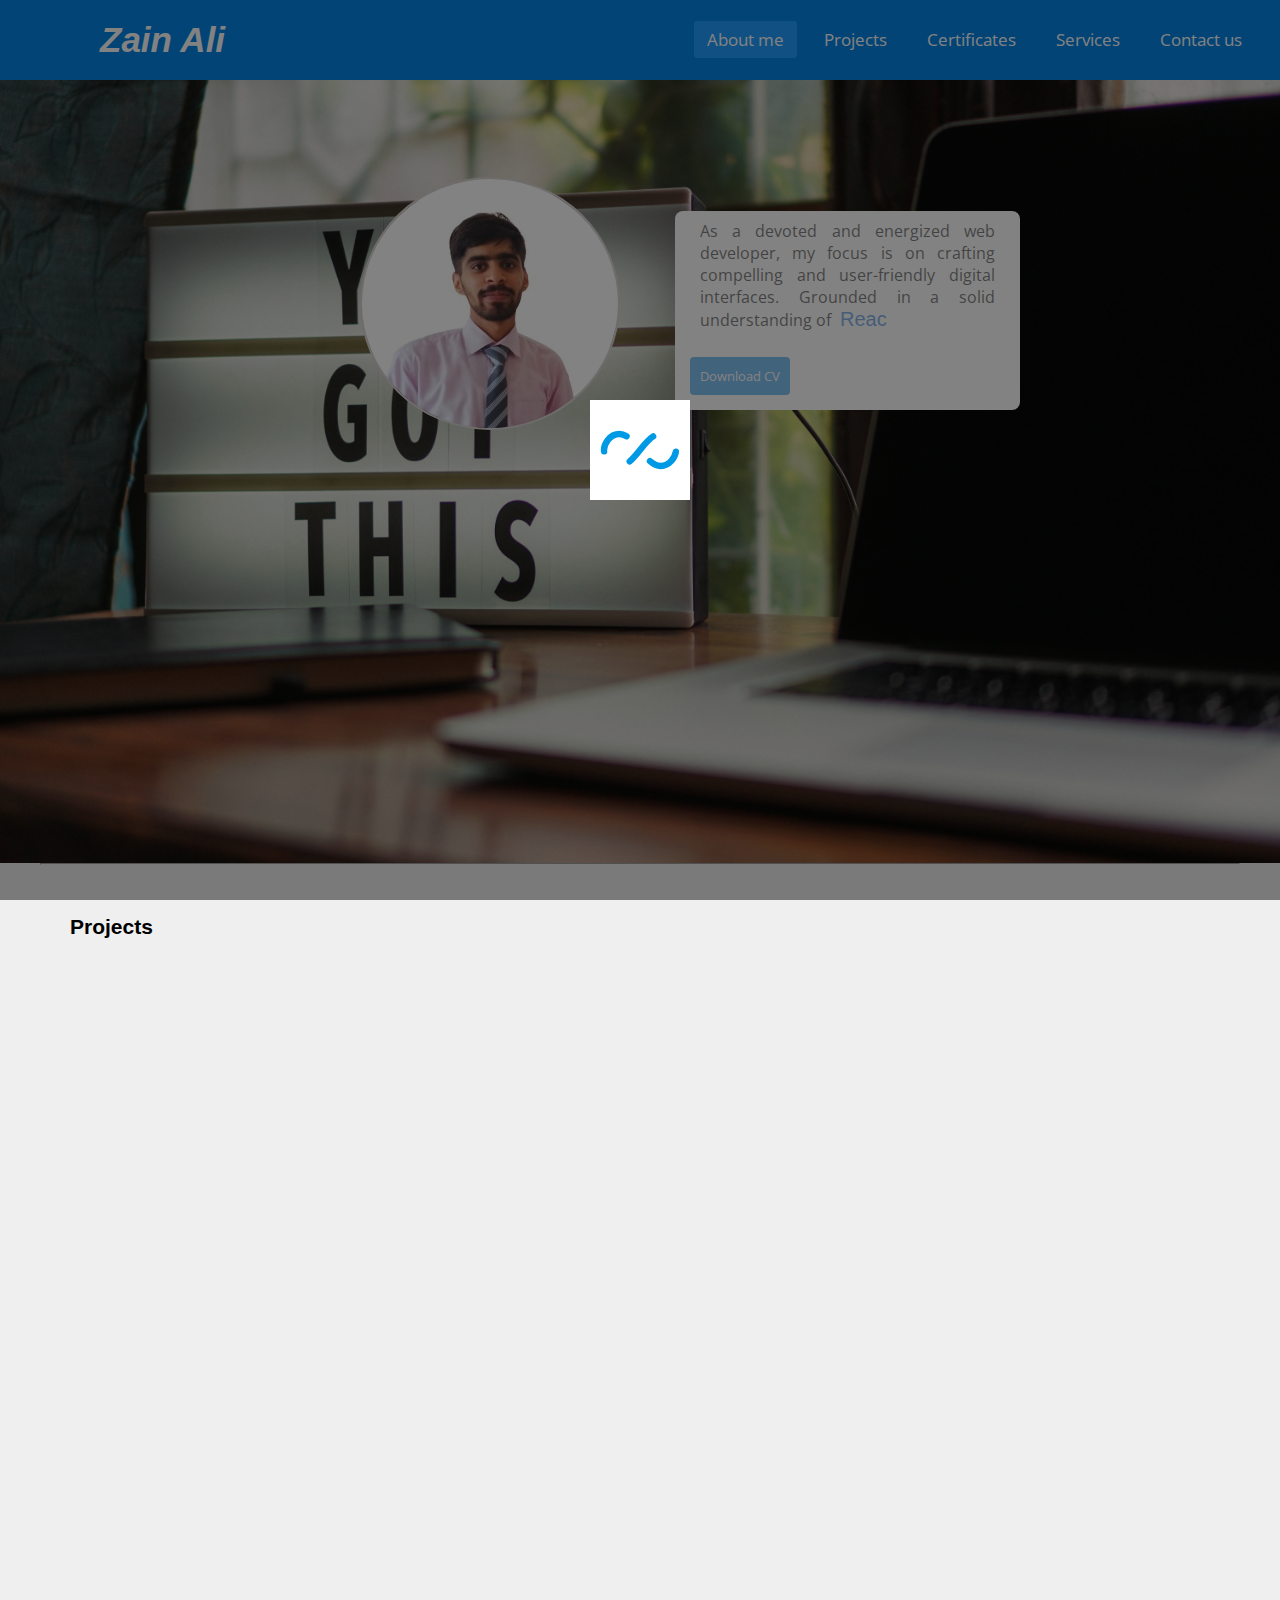
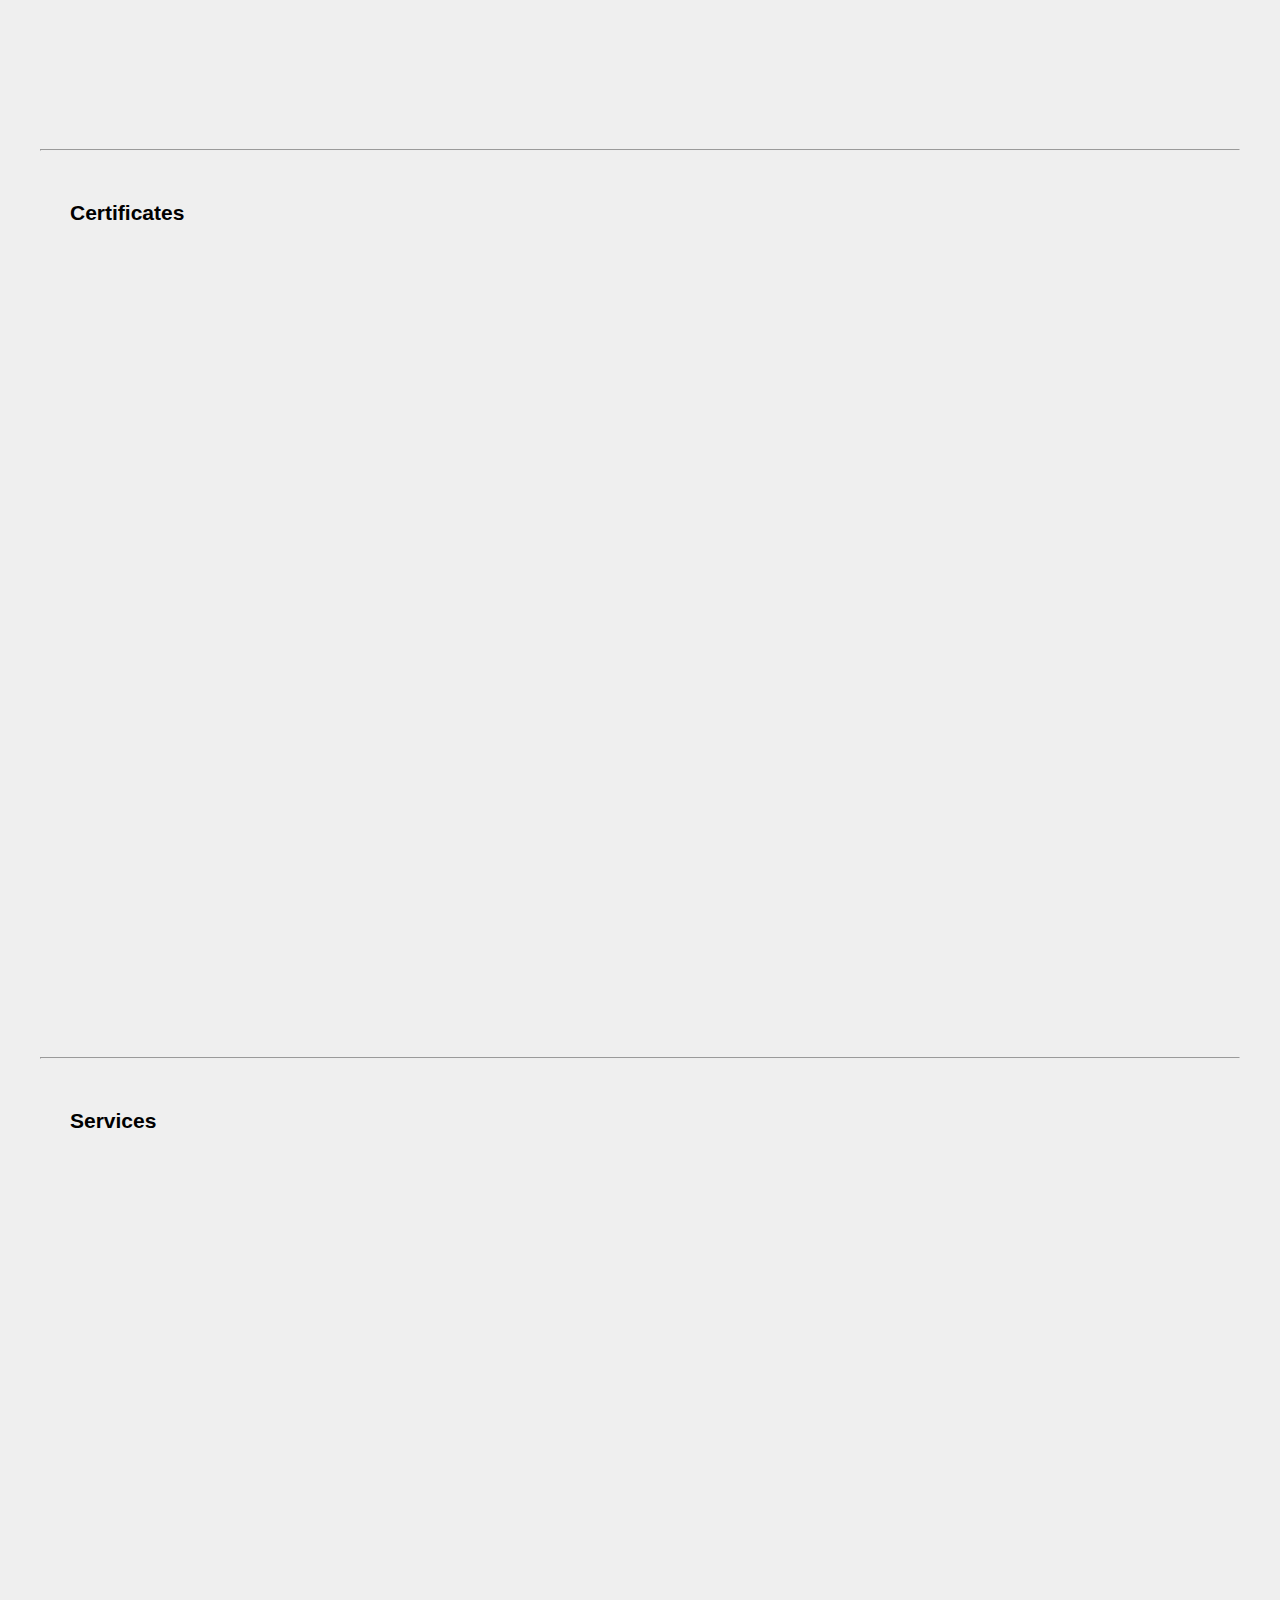
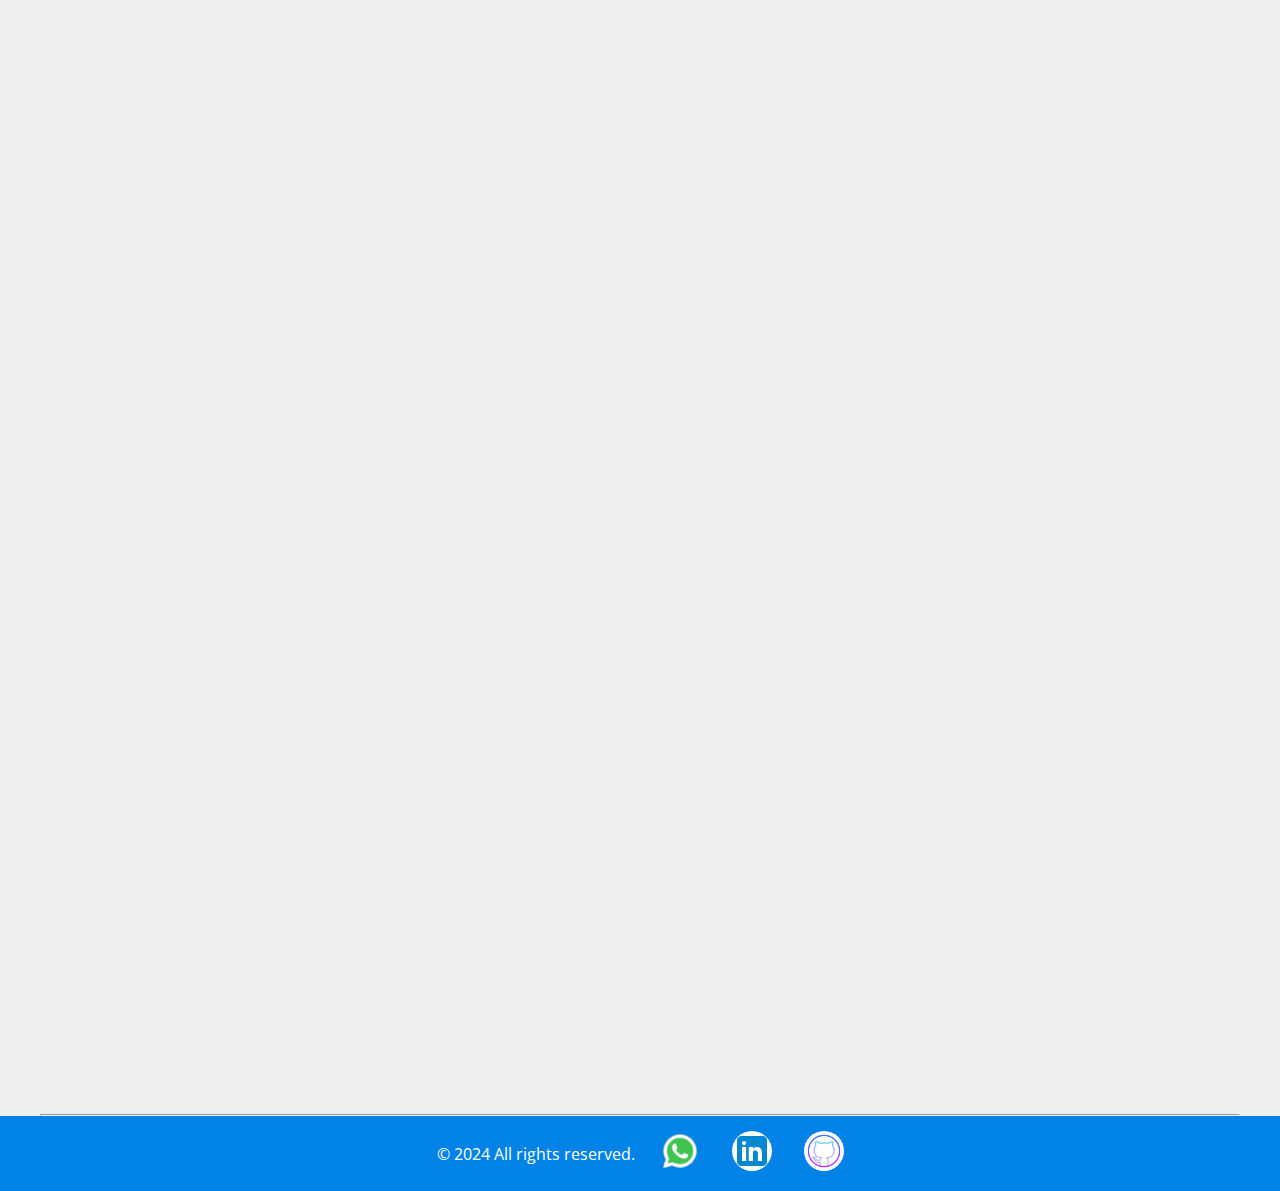
==== index.html @ 3849f414 "Add files via upload" ====
<!DOCTYPE html>
<!-- Created By CodingNepal - www.codingnepalweb.com -->
<html lang="en" dir="ltr">

<head>
    <meta charset="utf-8">
    <title>Zain Ali</title>
    <meta name="viewport" content="width=device-width, initial-scale=1.0">
    <link rel="stylesheet" href="../css/index.css">
    <link rel="stylesheet" href="../css/form.css">
    <!-- <link rel="stylesheet" href="../Zain AliCv .pdf"> -->
    <link rel="stylesheet" href="https://cdnjs.cloudflare.com/ajax/libs/font-awesome/5.15.3/css/all.min.css"/>
  
    <!-- cards css  -->
    <link rel="stylesheet" href="../css/popup.css">
    <link rel="stylesheet" href="../css/cards.css">
    <link rel="stylesheet" href="../css/loader.css">
    <link rel="icon" href="../img/favicon.ico" type="image/x-icon">

  </head>
  <body> 



<div class="popup-screen">
        <div class="popup-box">
            <!-- <i class="fas fa-times close-btn"></i> -->
            <img src="../img/tick.png" height="45px" alt="">
         
            <p class="mesg">
                
            </p>
            <button class=" butt close-btn">Ok</button>
            <!-- <a href="#" class="btn close-btn">Ok</a> -->
        </div>
  </div>
  <nav id="nav">
      <input type="checkbox" id="check">
      <label for="check" class="checkbtn">
        <i class="fas fa-bars"></i>
      </label>
      <label class="logo">Zain  Ali</label>
      <ul>  
        <li ><a class="active" onclick="closeNavbar()" href="#">About me</a></li>
        <li ><a  onclick="closeNavbar()" href="#Projects">Projects</a></li>
        <li ><a  onclick="closeNavbar()" href="#Certificates">Certificates</a></li>
        <li ><a  onclick="closeNavbar()" href="#Services">Services</a></li>
        <li><a href="#contact" onclick="closeNavbar()">Contact us</a></li>
      </ul>
    </nav>

    <!-- About section -->
    <section class="about-section">
        <div class="container">
          
          <div class="about-image"> 
            <img src="../img/profile.jpg" class="animate-left" alt="Profile Image">
          </div>
          <div class="about-content">
            <p class="animate-right">
             
As a devoted and energized web developer, my focus is on crafting compelling and user-friendly digital interfaces. 
Grounded in a solid understanding of
                   <!-- <br>  -->
                
                <span id="typing-text"></span>

              </p>

             
          <div>
            <button class=" animate-right button" id="downloadBtn" >Download CV</button>
          </div>
          </div>
        </div>
      </section>
      <!-- projects  -->
 
        <div class="projects" id="Projects">
            <hr>
            <p> Projects</p>
            <div class="card-list">
             <a href="./shopping-project.html" class="card-item animate-left">
               <img src="../img/projects/p1s4.png" alt="Card Image" >
               <h5> Shopping website </h5>
              <div class="arrow">Details</div>
                </a>
                <a href="limetray.html" class="card-item animate-left">
                  <img src="../img/projects/p4s1.jpg" alt="Card Image" >
                  <h5> Notes taking website </h5>
                 <div class="arrow">Details</div>
                </a>
                <a href="notes-taking.html" class="card-item animate-left">
                  <img src="../img/projects/p3s1.png" alt="Card Image" >
                  <h5> Notes taking website </h5>
                 <div class="arrow">Details</div>
                   </a>
                
             <a href="login-form.html" class="card-item animate-left">
               <img src="../img/projects/p2.png" alt="Card Image" >
               <h5> Login form </h5>
              <div class="arrow">Details</div>
                </a>
                
            </div>
        </div> 
        
<!-- Certificates Section -->
        <div class="projects" id="Certificates">
            <hr>
            <p>Certificates</p>
            <div class="card-list">
                <a href="./react-cert.html" class="card-item animate-right">
                <img src="../img/certificates/reactjs_page-0001.jpg" alt="Certificate Image">
                <h5>ReactJS</h5>
                <div class="arrow">View</div>
                </a>

                <a href="nodejs-cert.html" class="card-item animate-right">
                <img src="../img/certificates/nodejs_page-0001.jpg" alt="Certificate Image">
                <h5>Nodejs developer</h5>
                <div class="arrow">View</div>
                </a>
       
                <a href="mongodb-cert.html" class="card-item animate-right">
                <img src="../img/certificates/mongodb_page_0001.jpg" alt="Certificate Image">
                <h5>Mongodb administration</h5>
                <div class="arrow">View</div>
                </a>
       
                <a href="php-cert.html" class="card-item animate-right">'
                <img src="../img/certificates/php_page-0001.jpg" alt="Certificate Image">
                <h5>Php</h5>
                <div class="arrow">View</div>
                </a>
        </div>
    </div> 
    

        <!-- Services  -->
        <div class="projects" id="Services">
            <hr>
            <p>Services</p>
            <div class="card-list">
                <a href="#contact" class="card-item">
                <img src="../img/services/html.jpg" alt="Card Image">
                <h5>HTML5 CSS3 JS</h5>
                <div class="arrow">Get service</div>
                </a>
         
                <a href="#contact" class="card-item">
                <img src="../img/services/jquery.png" alt="Card Image">
                <h5>Jquery</h5>
                <div class="arrow">Get service</div>
                </a>

                <a href="#contact" class="card-item">
                <img src="../img/services/t.jpeg" alt="Card Image">
                <h5>TailwindCSS</h5>
                <div class="arrow">Get service</div>
                </a>

                <a href="#contact" class="card-item">
                <img src="../img/services/php.png" alt="Card Image">
                <h5>Php developer</h5>
                <div class="arrow">Get service</div>
                </a>

                <a href="#contact" class="card-item">
                <img src="../img/services/reactjs.jpeg" alt="Card Image">
                <h5>ReactJS development</h5>
                <div class="arrow">Get service</div>
                </a>

                <a href="#contact" class="card-item">
                <img src="../img/services/node.jpeg" alt="Card Image">
                <h5>Nodejs development</h5>
                <div class="arrow">Get service</div>
                </a>
                
                <a href="#contact" class="card-item">
                <img src="../img/services/ex.jpeg" alt="Card Image">
                <h5>Expressjs development</h5>
                <div class="arrow">Get service</div>
                </a>
                
                <a href="#contact" class="card-item">
                <img src="../img/services/mysql.png" alt="Card Image">
                <h5>Mysql</h5>
                <div class="arrow">Get service</div>
                </a>
                
                <a href="#contact" class="card-item">
                <img src="../img/services/mong.png" alt="Card Image">
                <h5>Mongodb</h5>
                <div class="arrow">Get service</div>
                </a>
                <a href="#contact" class="card-item">
                <img src="../img/services/um.jpeg" alt="Card Image">
                <h5>UML diagrams</h5>
                <div class="arrow">Get service</div>
                </a>
            </div>
        </div>
        
<hr>

<script>

const popupScreen = document.querySelector(".popup-screen");
        const popupBox = document.querySelector(".popup-box");
        const closeBtn = document.querySelector(".close-btn");
        const btn = document.querySelector(".butt");
        const mesg = document.querySelector(".mesg");

        function showpopup(message){
              
          setTimeout(() => {
            mesg.textContent=message;
                    popupScreen.classList.add("activate");
                }, 1000); //Popup the screen in 02 seconds after the page is loaded.       
              
                closeBtn.addEventListener("click", () => {
                    popupScreen.classList.remove("activate"); //Close the popup screen on click the close button.
                });
              
          setTimeout(() => {
                    popupScreen.classList.remove("activate"); //Close the popup screen on click the close button.
                }, 3000); //Popup the screen in 02 seconds after the page is loaded.
        }

</script>

  </div>  
      </main>

      <!-- footer  -->
      <footer id="contact"  >
      
          <p > &copy; 2024 All rights reserved. 
            </p>
            <p class="social-media">
            <a href="https://wa.me/923250679080" target="_blank">
              <img src="../img/whatsapp.png" alt="WhatsApp">
            </a>
        
            <a href="https://www.linkedin.com/in/zainali36" target="_blank">
              <img class="git"  src="../img/linkdin.png" alt="LinkedIn">
            </a>
         

            <a href="https://github.com/zainali909192" target="_blank">
              <img class="git" src="../img/github.png" alt="LinkedIn">
            </a>   
     </p>
       
      </footer>

     
  </body>
</html>

<!-- download button script  -->

<!-- Loader container -->
<div class="loader-container" id="loaderContainer">
    <!-- Loader image -->
    <img src="../img/loader.svg" alt="Loader" class="loader-img">
  </div>  
  
  <script>
    function showloader(){
  // Get the loader container element
  var loaderContainer = document.getElementById('loaderContainer');
      // Display the loader container
      loaderContainer.style.display = 'block';
  
      // Hide the loader after 2 seconds
      setTimeout(function() {
        // Hide the loader container
        loaderContainer.style.display = 'none';
      }, 900);
    
    } ;
    window.onload=showloader();
    </script>

<script>
function downloadCV() {

    showloader();
    // Set the file URL dynamically from PHP
   setTimeout(() => {
     var fileURL = "../cv.pdf"; // File URL retrieved from the database
    // var fileURL = "../Zain AliCV.pdf"; // File URL retrieved from the database
  // alert( "err")
    // Check if the file URL is not empty
    if (fileURL !== "") {
      showpopup("My Cv is downloaded...");
        // Create a link element
        var link = document.createElement('a');
        // Set the link's attributes
        link.href = fileURL;
        link.download = 'cv.pdf'; // Change the file name as needed

        // Append the link to the document body
        document.body.appendChild(link);

        // Trigger the click event on the link
        link.click();

        // Remove the link from the document body
        document.body.removeChild(link);
      } else {
        // Handle the case when the CV path is empty (e.g., display an error message)
        alert("CV file not found.");
    }
   }, 2000);
  }
  
  

document.getElementById('downloadBtn').addEventListener('click', downloadCV);

const strings = ["ReactJS","ExpressJS","NodeJS","Mongodb","TailwindCSS","Php","Python","CSS", "JS",];
const typingSpeed = 200; // Speed in milliseconds

const pauseDuration = 1000; // Pause duration in milliseconds
const clearDelay = 1000;

let stringIndex = 0; 
let charIndex = 0;

function type() {
  const text = strings[stringIndex];
  if (charIndex < text.length) {
    document.getElementById('typing-text').textContent += text.charAt(charIndex);
    charIndex++;
    setTimeout(type, typingSpeed);
  } else {
    // Move to the next string in the array or loop back to the beginning if at the end
    stringIndex = (stringIndex + 1) % strings.length;
    charIndex = 0;
    // setTimeout(type, pauseDuration);
    setTimeout(clearText, clearDelay); // Clear the text after 2 seconds

  }
}

function clearText() {
  document.getElementById('typing-text').textContent = ''; // Clear the text
  setTimeout(type, pauseDuration); // Pause for 1 second after clearing the text
}


document.addEventListener('DOMContentLoaded', type);

window.addEventListener('scroll', revealOnScroll);

function revealOnScroll() {
  var revealElements = document.querySelectorAll('.card-item');
  for (var i = 0; i < revealElements.length; i++) {
    var revealElement = revealElements[i];
    var revealPosition = revealElement.getBoundingClientRect().top;
    var windowHeight = window.innerHeight;
    if (revealPosition < windowHeight) {
      revealElement.classList.add('animate-right');
    } else if (revealPosition > windowHeight) {
      revealElement.classList.remove('animate-right');
    }
  }
}

// Call revealOnScroll when the page loads
document.addEventListener('DOMContentLoaded', revealOnScroll);

// Call revealOnScroll when the user scrolls the page
window.addEventListener('scroll', revealOnScroll);



function closeNavbar() {
      document.getElementById('check').checked = false;
    }

  // Define a flag variable to track whether the redirection has occurred
// let redirectOccured = true;
// Check if the redirect has occurred before

// });     
// setTimeout(() => {
  
//   sessionStorage.setItem('redirectOccured', false);

// }, 4000);
</script>
---- css/index.css ----
*{
    padding: 0;
    margin: 0;
    text-decoration: none;
    list-style: none;
    box-sizing: border-box;
  }
  body{
    font-family: montserrat;
    /* background: #4b80a9; */
    /* background: url('../img/bg1.jpg') no-repeat center center/cover; */
    /* background-position: fixed; */
  }
  nav{
    background: #0082e6;
    height: 80px;
    width: 100%;
    position: sticky;
    top: 0 ;
    z-index: 1000;  
  }
  #navbar-scroll{
    height:50px;
  }
  label.logo{
    color: white;
    font-size: 35px;
    line-height: 80px;
    padding: 0 100px;
    font-weight: bold;
    font-style:italic;
    font-family:'Franklin Gothic Medium', 'Arial Narrow', Arial, sans-serif;
  
  }
  nav ul{
    float: right;
    margin-right: 20px;
  }
  nav ul li{
    display: inline-block;
    line-height: 80px;
    margin: 0 5px;
  position: relative;
  left: 0;
}
nav ul li a{
    color: white;
    font-size: 17px;
    padding: 7px 13px;
    border-radius: 3px;
  } 
 nav a.active, nav a:hover{
    background: #1b9bff;
    transition: .5s;
    color: white;
}
  .checkbtn{
    font-size: 30px;
    color: white;
    float: right;
    line-height: 80px;
    margin-right: 40px;
    cursor: pointer;
    display: none;
  }
  #check{
    display: none;
  }
  @media (max-width: 952px){
    label.logo{
      font-size: 30px;
      padding-left: 50px;
    }
    nav ul li a{
      font-size: 16px;
    }
  }
  @media (max-width: 858px){
    .checkbtn{
      display: block;
    }
    ul{
      position: fixed;
      width: 100%;
      height: 100vh;
      background: #2c3e50;
      top: 80px;
      left: -100%;
      text-align: center;
      transition: all .5s;
    }
    nav ul li{
      display: block;
      margin: 50px 0;
      line-height: 30px;
    }
    nav ul li a{
      font-size: 20px;
    }
    a:hover,a.active{
      background: none;
      color: #0082e6;
    }
    #check:checked ~ ul{
      left: 0;
    }
  }  
  section{  
    background-size: cover;
    height: calc(90vh - 80px);
  }
  /* CSS for About Me Section */

.about-section {
    padding: 50px 20px; /* Added padding on smaller screens */
    background-color: #f5f5f5;
  }
  
  .container {
    max-width: 100%;
    margin: 0 auto;
    display: flex;
    /* background-color: #1b9bff; */
    flex-direction: column; /* Stack items vertically on smaller screens */
  }
  
  .about-content,
  .about-image {
    width: 100%;
  }
  
  .about-content {
    text-wrap: wrap;
    margin-top: 10%;
    
    margin-bottom: 20px; /* Added margin between content and image on smaller screens */
  }
  
  .about-image img {
    max-width: 100%; 
    height: auto;
    border: 2px solid rgb(214, 208, 208);
    display: block;
    margin-top: 15%; /* Added margin to separate image from content on smaller screens */
  /* border-left-color: #0082e6;
  border-right-color: rgb(114, 182, 235);
  border-bottom-color: green;
  border-top-color:rgb(61, 123, 216); */

}
  
  /* Media query for smaller screens */
  @media screen and (min-width: 768px) {
    .container {
      flex-direction: row; /* Display items side by side on larger screens */
      align-items: center;
    }
  
    .about-content {
      flex: 1; /* Take up available space */
      margin-right: 20px; /* Added margin between content and image on larger screens */
    }
    .about-content p{
      
      margin-top: -4%;
    }
  
    .about-image {
      flex: 1; 
      /* Take up available space */
    
    }
  }

  @media screen and (max-width: 768px) {
.about-image{
  margin-left: 1%; 
}
  }
  section {
    background: url("../img/bg1.jpg") no-repeat center center/cover;
    /* background-size: cover; */
height: 87vh;   
}  
  .about-section {
    padding: 50px 10px; /* Added padding on smaller screens */
    /* background-color: #f5f5f5; */
}
  
  .container {
    max-width: 800px; /* Adjust max-width as needed */
    margin: 0 auto;
    display: flex;
    flex-direction: column; /* Stack items vertically on smaller screens */
  }
  .about-content{
    background-color: white;
    border-radius: 8px;
    padding: 15px;
  }
  
  .about-content,
  .about-image {
    width: 100%;
  }
  .about-image{
    margin-left: 15%;
  }
  
  .about-content p {
    /* margin-bottom: 30px; Added margin between content and image on smaller screens */
    margin-top: -5%;
  }
  .button{
    margin-top: -0.2%;
  }
  
  .about-image img {
    max-width: 100%;
    height: auto;
    border-radius: 50%;
    display: block;
    margin-top: 15%; /* Added margin to separate image from content on smaller screens */
  }
  
  /* Media query for smaller screens */
  @media screen and (min-width: 768px) {
    .container {
      flex-direction: row; /* Display items side by side on larger screens */
      align-items: center;
    }
  
    .about-content {
      flex: 1; /* Take up available space */
      margin-right: 20px; /* Added margin between content and image on larger screens */
    }
  
    .about-image {
      flex: 1; /* Take up available space */
    }
  }
  .about-content p{
    color: white;
    font-size: 100%;
    text-justify:inter-word;
  }
 
  button:hover{
    cursor: pointer;
  }
  .about-section{
    background-repeat: no-repeat;
  color:rgb(4, 4, 4);
  }
  /* For webkit based browsers (Chrome, Safari) */
::-webkit-scrollbar {
  width: 12px; /* Set the width of the scrollbar */
}

::-webkit-scrollbar-track {
  background: #f1f1f1; /* Set the background color of the scrollbar track */
}

::-webkit-scrollbar-thumb {
  background: #2172c4; /* Set the color of the scrollbar thumb */
  border-radius: 10px; /* Set the border radius of the scrollbar thumb */
}

html{
  scroll-behavior: smooth;
}

footer{
  padding: 15px;
  color: white; 
  background: #0082e6;
  text-align: center;
  /* position: sticky; */
  bottom: 0px;
  display: flex;
  justify-content: center;
}
footer p:nth-child(1){
margin-top: 1%; 
}
.git{
  border-radius: 50%;
  background-color: white;
}
#typing-text{
  color: rgb(8, 105, 217);
  font-size: 20px;
  padding: 5px 5px;
font-family: 'Gill Sans', 'Gill Sans MT', Calibri, 'Trebuchet MS', sans-serif;

  /* background-color: #0082e6; */
}

#contact h4 {
  margin: 10px 0;
  margin-left: 47%;
  font-size: 22px; 
}
.contact-box{
  display: flex; 
  justify-content:space-evenly;
  align-items: center;
}
.social-media{
  padding-left: 2%;
  /* margin-top: 1%;   */
  display: flex; 
gap: 2rem;
}
.social-media img{
  height: 40px;
} 
.social-media img:hover{
  cursor: pointer;
}
.social-media div{
  margin-top: 20%;
  margin-left: 20%;
}
.social-media b{
  display: block;
  margin-left: 35px; 
  font-size: 20px;
}
.animate-left {
  animation: slideFromLeft 1s ease forwards;
}
.animate-right {
  animation: slideFromRight 1s ease forwards;
}

@keyframes slideFromLeft {
  from {
    transform: translateX(-100%);
    opacity: 0;
  }
  to {
    transform: translateX(0);
    opacity: 1;
  }
}

@keyframes slideFromRight {
  from {
    transform: translateX(100%);
    opacity: 0;
  }
  to {
    transform: translateX(0);
    opacity: 1;
  }
}

.animate-right {
  margin-top: 2%;
  opacity: 0.5;
  color: black;
  text-align: justify; /* Justify the text */
}
.about-content p{
  padding: 10px;
  border-radius: 6px;
  color: black;
}

.button{
  background: #0082e6;
  padding: 10px;
  color: white;
  border: none;
  outline: none;
  border-radius: 4px;
  margin-top: 1rem;
}

/* Define initial styles for elements before they are revealed */
.card-item {
  opacity: 0; /* Initially hide the element */
  transform: translateY(20px); /* Move the element down by 20 pixels */
}
.reveal {
  opacity: 1; /* Make the element visible */
  transform: translateY(0); /* Move the element to its original position */
  transition: opacity 0.5s ease, transform 0.5s ease; /* Add smooth transition effect */
}

.loader-container {
  position: fixed;
  top: 0;
  left: 0;
  width: 100%;
  height: 100%;
  background-color: rgba(5, 5, 5, 0.5); /* Semi-transparent black background */
  z-index: 9999; /* Ensure it's above other content */
  display: none; /* Initially hide the loader */
}

/* Style for the loader image */
.loader-img {
  position: absolute;
  top: 50%;
  left: 50%;
  transform: translate(-50%, -50%);
  width: 100px; /* Adjust as needed */
  height: 100px; /* Adjust as needed */
}

/* Style for the body content */
.body-content {
  /* Add styles for your body content here */
  padding: 20px;
  color: white;
 
}
---- css/popup.css ----
@import url('https://fonts.googleapis.com/css2?family=Poppins:wght@100;200;300;400;500;600;700;800;900&display=swap');

* {
    margin: 0;
    padding: 0;
    box-sizing: border-box;
    font-family: "Poppins", sans-serif;
}

body {
    min-height: 100vh;
}

.popup-screen {
    z-index: 999999;
    position: fixed;
    background: rgba(255, 255, 255, 0.1);
    backdrop-filter: blur(10px);
    width: 100%;
    height: 100vh;
    display: flex;
    justify-content: center;
    align-items: center;
    visibility: hidden;
    transition: 0.5s ease;
    transition-property: visibility;
}

.popup-screen.activate {
    visibility: visible;
}

.popup-box {
    position: relative;
    background: rgba(255, 255, 255, 0.8);
    backdrop-filter: blur(10px);
    max-width: 350px;
    display: flex;
    justify-content: center;
    align-items: center;
    flex-direction: column;
    margin: 20px;
    padding: 50px 40px;
    border-radius: 20px;
    box-shadow: 0 5px 25px rgb(0 0 0 / 20%);
    transform: scale(0);
    transition: 0.5s ease;
    transition-property: transform;
}

.popup-screen.activate .popup-box {
    transform: scale(1);
}

.popup-box h2 {
    font-size: 2.1em;
    font-weight: 800;
    margin-bottom: 20px;
}

.popup-box p {
    font-size: 1em;
    margin-bottom: 30px;
}

.popup-box .butt {
    color: #fff;
    background: red;
    font-size: 1.1em;
    font-weight: 500;
    text-decoration: none;
    text-transform: uppercase;
    padding: 7px 27px;
    border-radius: 3px;
}

.close-btn {
    position: absolute;
    font-size: 1em;
    bottom: 10px;
    right: 0;
    margin: 15px;
    cursor: pointer;
    opacity: 0.5;
    transition: 0.3s ease;
    transition-property: opacity;
}

.close-btn:hover {
    opacity: 1;
}
button{
    outline: none;
    border: none;
}
---- css/cards.css ----
/* Importing Google font - Open Sans */
@import url('https://fonts.googleapis.com/css2?family=Open+Sans:wght@300;400;500;600;700&display=swap');

* {
  margin: 0;
  padding: 0;
  box-sizing: border-box;
  font-family: 'Open Sans', sans-serif;
}

body {
  background: #dbd8d8db;
  background: #ecececdb;
  /* background: url('../img/bg1.jpg') no-repeat center center/cover; */
}

.card-list {
  /* background-color: red; */
  display: grid;
  grid-template-columns: repeat(auto-fill, minmax(290px, 1fr));
  max-width: 1250px;
  /* max-width: 750px; */
  margin: 30px 70px;
  /* padding: 60px 20px; */
  gap: 20px;
}

.card-list .card-item {
  background: #fff;
  padding: 10px;
  border-radius: 8px;
  /* box-shadow: 4px 5px 10px rgba(245, 13, 13, 0.04); */
  box-shadow: 4px 5px 3px rgba(165, 27, 27, 0.04);
  list-style: none;
  cursor: pointer;
  text-decoration: none;
  transition: border 0.5s ease;
  border: 1px solid #a5a4a4;
}

.card-list .card-item span:nth-child('even') {
  background-color: red;
}

.card-list .card-item img {
  width: 100%;
  /* height: 150%; */
  aspect-ratio: 13/10;
  border-radius: 8px;
  object-fit: fit;
}

.card-list span {
  display: inline-block;
  background: #F7DFF5;
  margin-top: 10px;
  padding: 8px 15px;
  font-size: 0.75rem;
  border-radius: 50px;
  font-weight: 600;
}

hr {
  margin: 0px 40px;
}

.card-list .developer {
  background-color: #F7DFF5;
  color: #B22485;
}

.card-list .designer {
  background-color: #d1e8ff;
  color: #2968a8;
}

.card-list .editor {
  background-color: #d6f8d6;
  color: #205c20;
}

.card-item h4 {
  color: #000;
  font-size: 1.438rem;
  margin-top: 10px;
  font-weight: 400;
}

.card-item .arrow {
  display: flex;
  align-items: center;
  justify-content: center;
  /* transform: rotate(-35deg); */
  height: 40px;
  width: 90px;
  color: #000;
  border: 1px solid #1581b7;
  border-radius: 5%;
  margin-top: 15px;
  transition: 0.2s ease;
  /* animation: fade 2s ease-in-out infinite; */
  position: relative;
  bottom: 0px;
  left: 0px;
  z-index: 10;
  background: #159cc2;
  color: #fff;
  background-color: #4CAF50;
  background-color: #4169E1;

}
@keyframes fade {
  0% {
    background-color: white;
  }

  50% {
    background: #159cc2;
    color: #fff;
  }

}

.card-list .card-item:hover .arrow {
  background: #159cc2;
  background: #0000FF;
  color: #fff;
}

@media (max-width: 1200px) {
  .card-list .card-item {
    padding: 15px;
  }
}

@media screen and (max-width: 980px) {
  .card-list {
    margin: 0 auto;
  }
}

.projects p {
  margin-top: 50px;
  margin-left: 70px;
  font-weight: 700;
  font-size: 21px;
  font-family: Arial, Helvetica, sans-serif;
}

.btnn{
  width: 100px;
  margin-bottom: 4px;
  margin-left: 10%;
  /* background: #e3d4db;
  background-color: #0c97e2; */

  padding: 14px 10px;
  border: none;
  color: black;
  border-radius: 16px;
  border: 2px solid blue;
transition: all 1s;
}
.btnn:hover{
  background-color: blue;
  color: white;
}
---- css/loader.css ----
.loader-container {
    position: fixed;
    top: 0;
    left: 0;
    width: 100%;
    height: 100%;
    background-color: rgba(5, 5, 5, 0.5); /* Semi-transparent black background */
    z-index: 9999; /* Ensure it's above other content */
    display: none; /* Initially hide the loader */
  }

  /* Style for the loader image */
  .loader-img {
    position: absolute;
    top: 50%;
    left: 50%;
    transform: translate(-50%, -50%);
    width: 100px; /* Adjust as needed */
    height: 100px; /* Adjust as needed */
  }

  /* Style for the body content */
  .body-content {
    /* Add styles for your body content here */
    padding: 20px;
    color: white;
  }
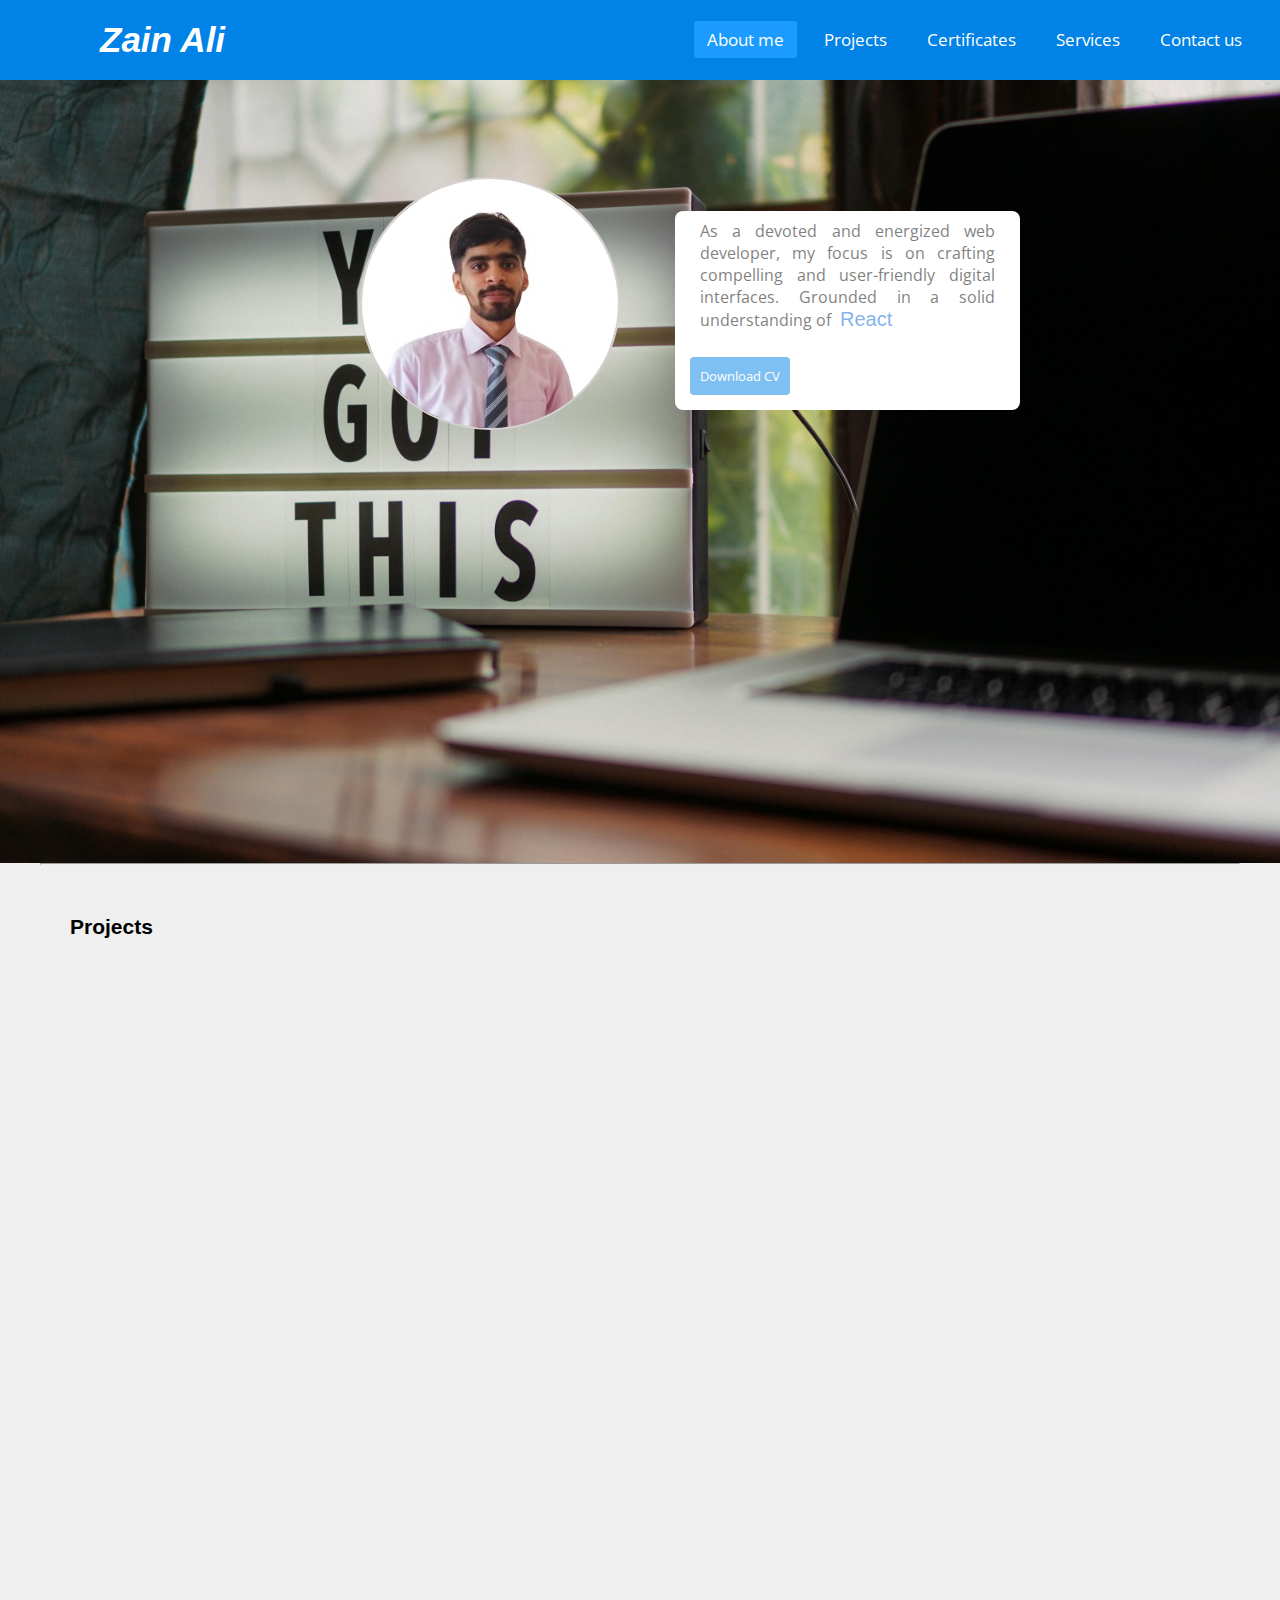
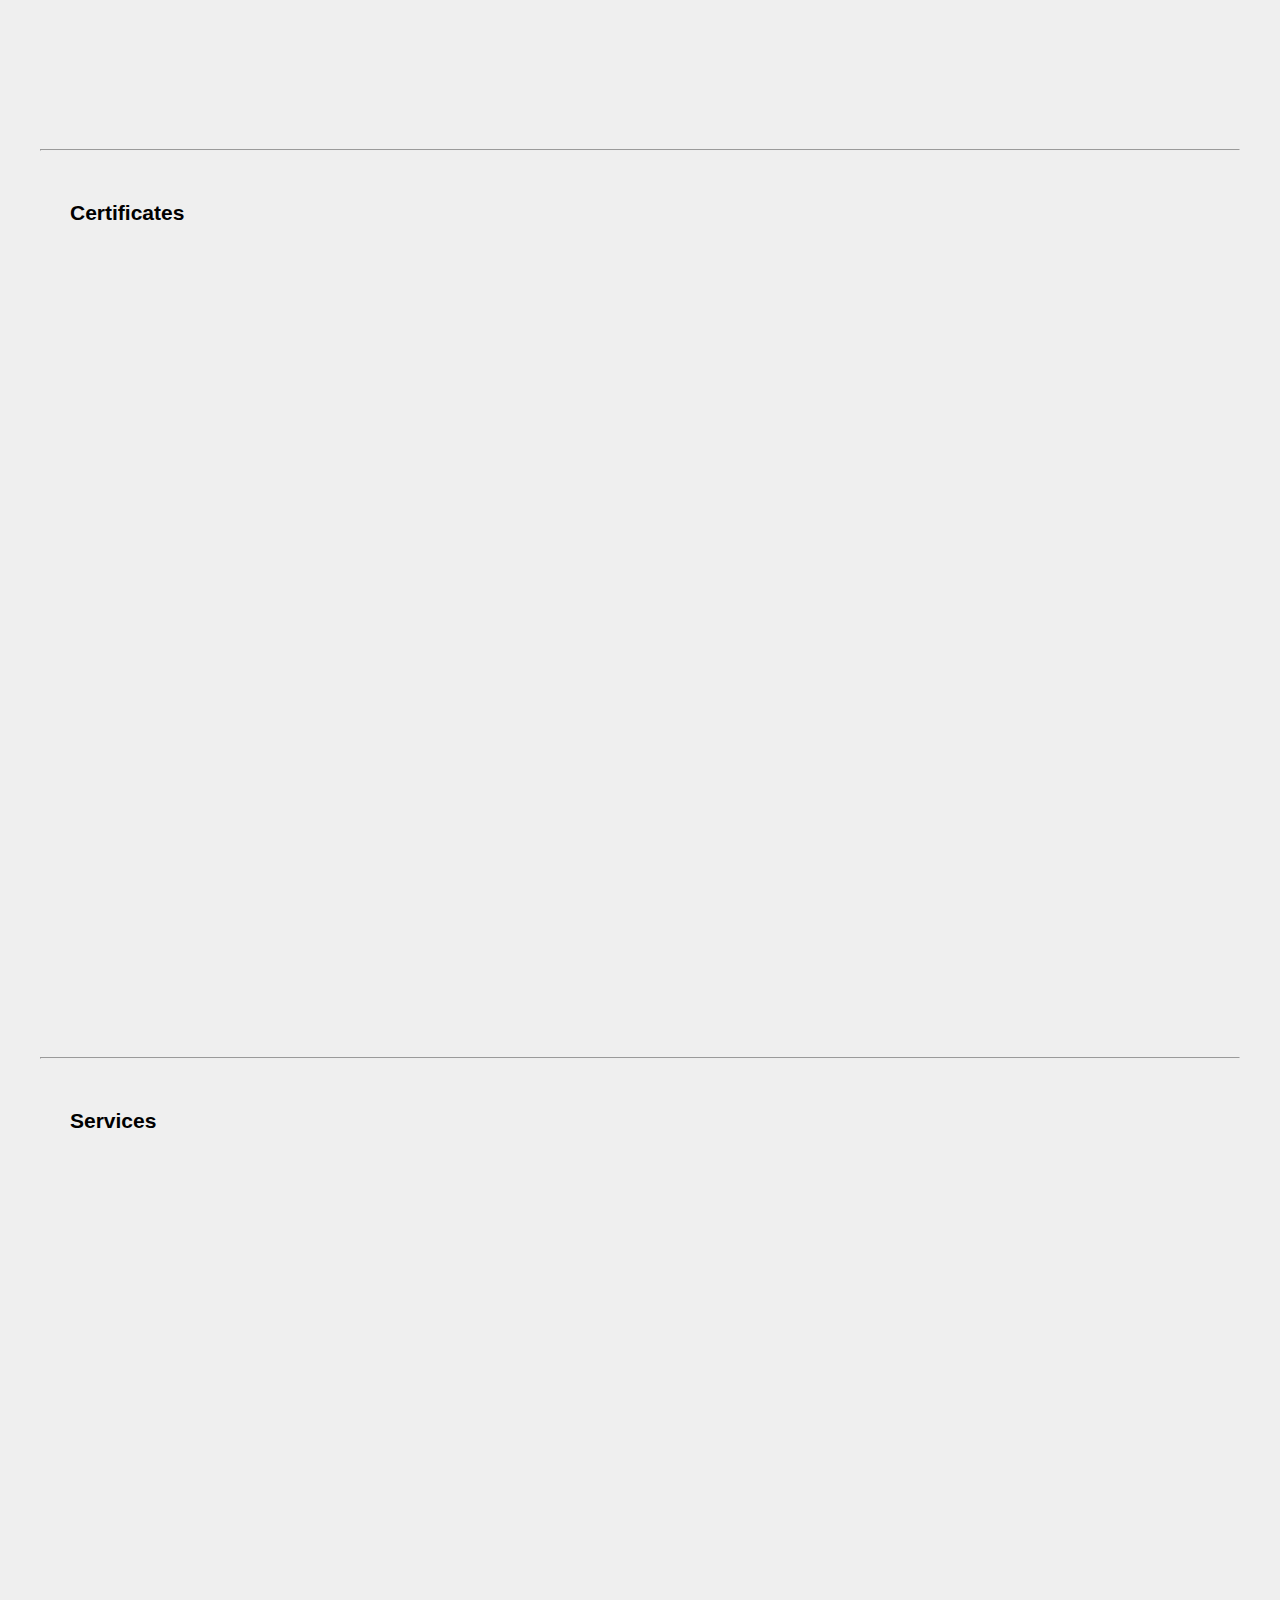
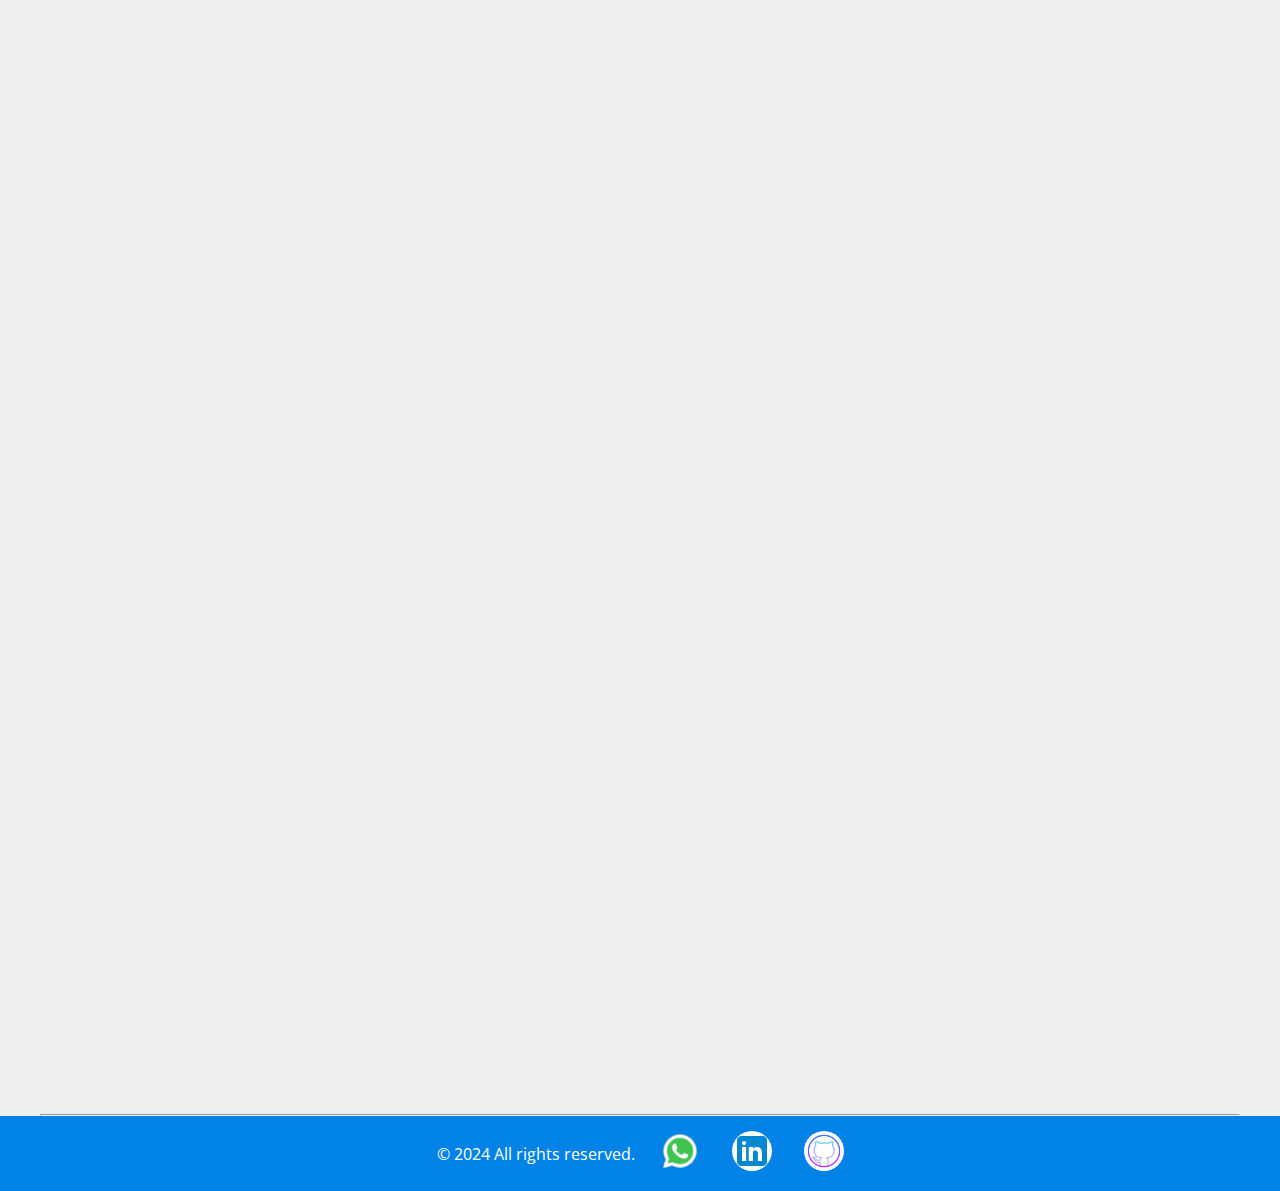
==== commit d4e5e931: "Update index.html" ====
--- a/index.html
+++ b/index.html
@@ -7,16 +7,16 @@
     <meta charset="utf-8">
     <title>Zain Ali</title>
     <meta name="viewport" content="width=device-width, initial-scale=1.0">
-    <link rel="stylesheet" href="../css/index.css">
-    <link rel="stylesheet" href="../css/form.css">
-    <!-- <link rel="stylesheet" href="../Zain AliCv .pdf"> -->
+    <link rel="stylesheet" href="./css/index.css">
+    <link rel="stylesheet" href="./css/form.css">
+    <!-- <link rel="stylesheet" href="./Zain AliCv .pdf"> -->
     <link rel="stylesheet" href="https://cdnjs.cloudflare.com/ajax/libs/font-awesome/5.15.3/css/all.min.css"/>
   
     <!-- cards css  -->
-    <link rel="stylesheet" href="../css/popup.css">
-    <link rel="stylesheet" href="../css/cards.css">
-    <link rel="stylesheet" href="../css/loader.css">
-    <link rel="icon" href="../img/favicon.ico" type="image/x-icon">
+    <link rel="stylesheet" href="./css/popup.css">
+    <link rel="stylesheet" href="./css/cards.css">
+    <link rel="stylesheet" href="./css/loader.css">
+    <link rel="icon" href="./img/favicon.ico" type="image/x-icon">
 
   </head>
   <body> 
@@ -26,7 +26,7 @@
 <div class="popup-screen">
         <div class="popup-box">
             <!-- <i class="fas fa-times close-btn"></i> -->
-            <img src="../img/tick.png" height="45px" alt="">
+            <img src="./img/tick.png" height="45px" alt="">
          
             <p class="mesg">
                 
@@ -55,7 +55,7 @@
         <div class="container">
           
           <div class="about-image"> 
-            <img src="../img/profile.jpg" class="animate-left" alt="Profile Image">
+            <img src="./img/profile.jpg" class="animate-left" alt="Profile Image">
           </div>
           <div class="about-content">
             <p class="animate-right">
@@ -82,23 +82,23 @@
             <p> Projects</p>
             <div class="card-list">
              <a href="./shopping-project.html" class="card-item animate-left">
-               <img src="../img/projects/p1s4.png" alt="Card Image" >
+               <img src="./img/projects/p1s4.png" alt="Card Image" >
                <h5> Shopping website </h5>
               <div class="arrow">Details</div>
                 </a>
                 <a href="limetray.html" class="card-item animate-left">
-                  <img src="../img/projects/p4s1.jpg" alt="Card Image" >
+                  <img src="./img/projects/p4s1.jpg" alt="Card Image" >
                   <h5> Notes taking website </h5>
                  <div class="arrow">Details</div>
                 </a>
                 <a href="notes-taking.html" class="card-item animate-left">
-                  <img src="../img/projects/p3s1.png" alt="Card Image" >
+                  <img src="./img/projects/p3s1.png" alt="Card Image" >
                   <h5> Notes taking website </h5>
                  <div class="arrow">Details</div>
                    </a>
                 
              <a href="login-form.html" class="card-item animate-left">
-               <img src="../img/projects/p2.png" alt="Card Image" >
+               <img src="./img/projects/p2.png" alt="Card Image" >
                <h5> Login form </h5>
               <div class="arrow">Details</div>
                 </a>
@@ -112,25 +112,25 @@
             <p>Certificates</p>
             <div class="card-list">
                 <a href="./react-cert.html" class="card-item animate-right">
-                <img src="../img/certificates/reactjs_page-0001.jpg" alt="Certificate Image">
+                <img src="./img/certificates/reactjs_page-0001.jpg" alt="Certificate Image">
                 <h5>ReactJS</h5>
                 <div class="arrow">View</div>
                 </a>
 
                 <a href="nodejs-cert.html" class="card-item animate-right">
-                <img src="../img/certificates/nodejs_page-0001.jpg" alt="Certificate Image">
+                <img src="./img/certificates/nodejs_page-0001.jpg" alt="Certificate Image">
                 <h5>Nodejs developer</h5>
                 <div class="arrow">View</div>
                 </a>
        
                 <a href="mongodb-cert.html" class="card-item animate-right">
-                <img src="../img/certificates/mongodb_page_0001.jpg" alt="Certificate Image">
+                <img src="./img/certificates/mongodb_page_0001.jpg" alt="Certificate Image">
                 <h5>Mongodb administration</h5>
                 <div class="arrow">View</div>
                 </a>
        
                 <a href="php-cert.html" class="card-item animate-right">'
-                <img src="../img/certificates/php_page-0001.jpg" alt="Certificate Image">
+                <img src="./img/certificates/php_page-0001.jpg" alt="Certificate Image">
                 <h5>Php</h5>
                 <div class="arrow">View</div>
                 </a>
@@ -144,62 +144,62 @@
             <p>Services</p>
             <div class="card-list">
                 <a href="#contact" class="card-item">
-                <img src="../img/services/html.jpg" alt="Card Image">
+                <img src="./img/services/html.jpg" alt="Card Image">
                 <h5>HTML5 CSS3 JS</h5>
-                <div class="arrow">Get service</div>
+                <div class="arrow">Hire</div>
                 </a>
          
                 <a href="#contact" class="card-item">
-                <img src="../img/services/jquery.png" alt="Card Image">
+                <img src="./img/services/jquery.png" alt="Card Image">
                 <h5>Jquery</h5>
-                <div class="arrow">Get service</div>
-                </a>
-
-                <a href="#contact" class="card-item">
-                <img src="../img/services/t.jpeg" alt="Card Image">
+                <div class="arrow">Hire</div>
+                </a>
+
+                <a href="#contact" class="card-item">
+                <img src="./img/services/t.jpeg" alt="Card Image">
                 <h5>TailwindCSS</h5>
-                <div class="arrow">Get service</div>
-                </a>
-
-                <a href="#contact" class="card-item">
-                <img src="../img/services/php.png" alt="Card Image">
+                <div class="arrow">Hire</div>
+                </a>
+
+                <a href="#contact" class="card-item">
+                <img src="./img/services/php.png" alt="Card Image">
                 <h5>Php developer</h5>
-                <div class="arrow">Get service</div>
-                </a>
-
-                <a href="#contact" class="card-item">
-                <img src="../img/services/reactjs.jpeg" alt="Card Image">
+                <div class="arrow">Hire</div>
+                </a>
+
+                <a href="#contact" class="card-item">
+                <img src="./img/services/reactjs.jpeg" alt="Card Image">
                 <h5>ReactJS development</h5>
-                <div class="arrow">Get service</div>
-                </a>
-
-                <a href="#contact" class="card-item">
-                <img src="../img/services/node.jpeg" alt="Card Image">
+                <div class="arrow">Hire</div>
+                </a>
+
+                <a href="#contact" class="card-item">
+                <img src="./img/services/node.jpeg" alt="Card Image">
                 <h5>Nodejs development</h5>
-                <div class="arrow">Get service</div>
-                </a>
-                
-                <a href="#contact" class="card-item">
-                <img src="../img/services/ex.jpeg" alt="Card Image">
+                <div class="arrow">Hire</div>
+                </a>
+                
+                <a href="#contact" class="card-item">
+                <img src="./img/services/ex.jpeg" alt="Card Image">
                 <h5>Expressjs development</h5>
-                <div class="arrow">Get service</div>
-                </a>
-                
-                <a href="#contact" class="card-item">
-                <img src="../img/services/mysql.png" alt="Card Image">
+                <div class="arrow">Hire</div>
+                </a>
+                
+                <a href="#contact" class="card-item">
+                <img src="./img/services/mysql.png" alt="Card Image">
                 <h5>Mysql</h5>
-                <div class="arrow">Get service</div>
-                </a>
-                
-                <a href="#contact" class="card-item">
-                <img src="../img/services/mong.png" alt="Card Image">
+                <div class="arrow">Hire</div>
+                </a>
+                
+                <a href="#contact" class="card-item">
+                <img src="./img/services/mong.png" alt="Card Image">
                 <h5>Mongodb</h5>
-                <div class="arrow">Get service</div>
-                </a>
-                <a href="#contact" class="card-item">
-                <img src="../img/services/um.jpeg" alt="Card Image">
+                <div class="arrow">Hire</div>
+                </a>
+                <a href="#contact" class="card-item">
+                <img src="./img/services/um.jpeg" alt="Card Image">
                 <h5>UML diagrams</h5>
-                <div class="arrow">Get service</div>
+                <div class="arrow">Hire</div>
                 </a>
             </div>
         </div>
@@ -242,16 +242,16 @@
             </p>
             <p class="social-media">
             <a href="https://wa.me/923250679080" target="_blank">
-              <img src="../img/whatsapp.png" alt="WhatsApp">
+              <img src="./img/whatsapp.png" alt="WhatsApp">
             </a>
         
             <a href="https://www.linkedin.com/in/zainali36" target="_blank">
-              <img class="git"  src="../img/linkdin.png" alt="LinkedIn">
+              <img class="git"  src="./img/linkdin.png" alt="LinkedIn">
             </a>
          
 
             <a href="https://github.com/zainali909192" target="_blank">
-              <img class="git" src="../img/github.png" alt="LinkedIn">
+              <img class="git" src="./img/github.png" alt="LinkedIn">
             </a>   
      </p>
        
@@ -266,7 +266,7 @@
 <!-- Loader container -->
 <div class="loader-container" id="loaderContainer">
     <!-- Loader image -->
-    <img src="../img/loader.svg" alt="Loader" class="loader-img">
+    <img src="./img/loader.svg" alt="Loader" class="loader-img">
   </div>  
   
   <script>
@@ -292,8 +292,8 @@
     showloader();
     // Set the file URL dynamically from PHP
    setTimeout(() => {
-     var fileURL = "../cv.pdf"; // File URL retrieved from the database
-    // var fileURL = "../Zain AliCV.pdf"; // File URL retrieved from the database
+     var fileURL = "./cv.pdf"; // File URL retrieved from the database
+    // var fileURL = "./Zain AliCV.pdf"; // File URL retrieved from the database
   // alert( "err")
     // Check if the file URL is not empty
     if (fileURL !== "") {
@@ -394,4 +394,4 @@
 //   sessionStorage.setItem('redirectOccured', false);
 
 // }, 4000);
-</script>+</script>
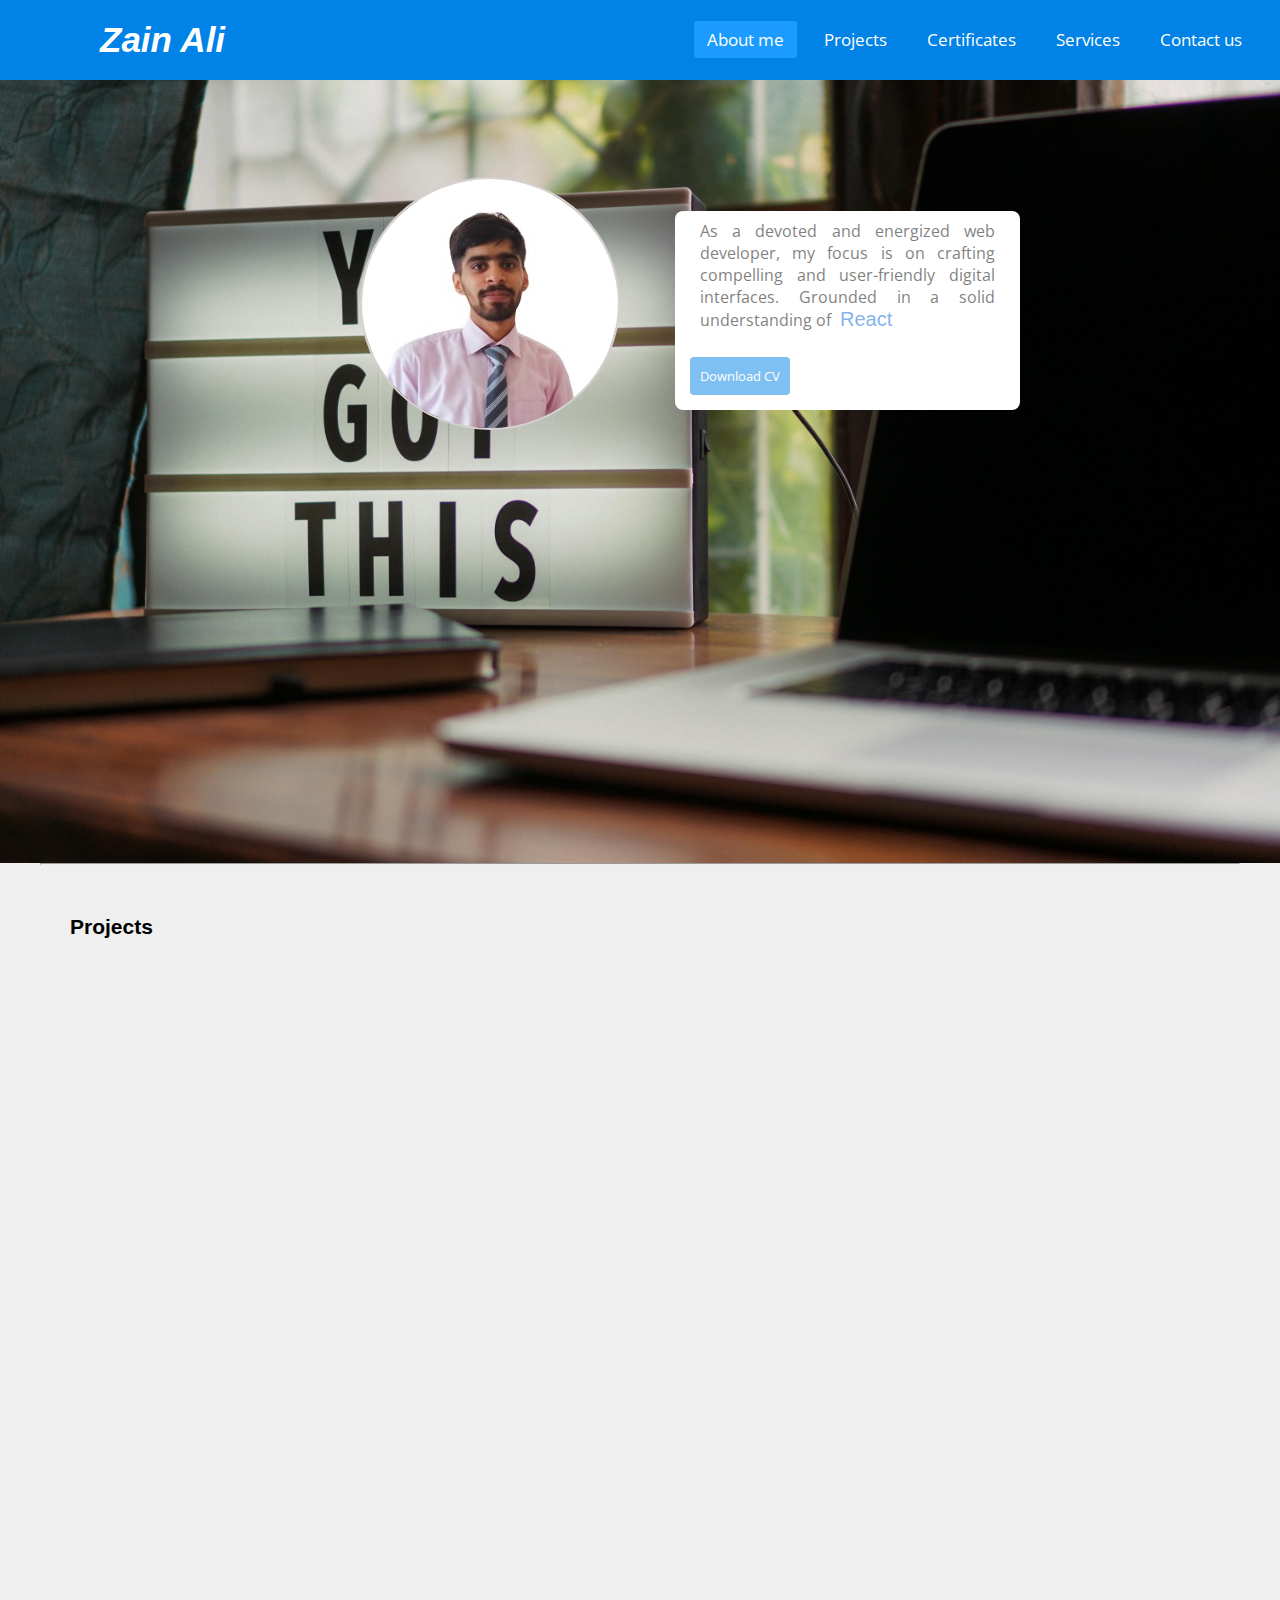
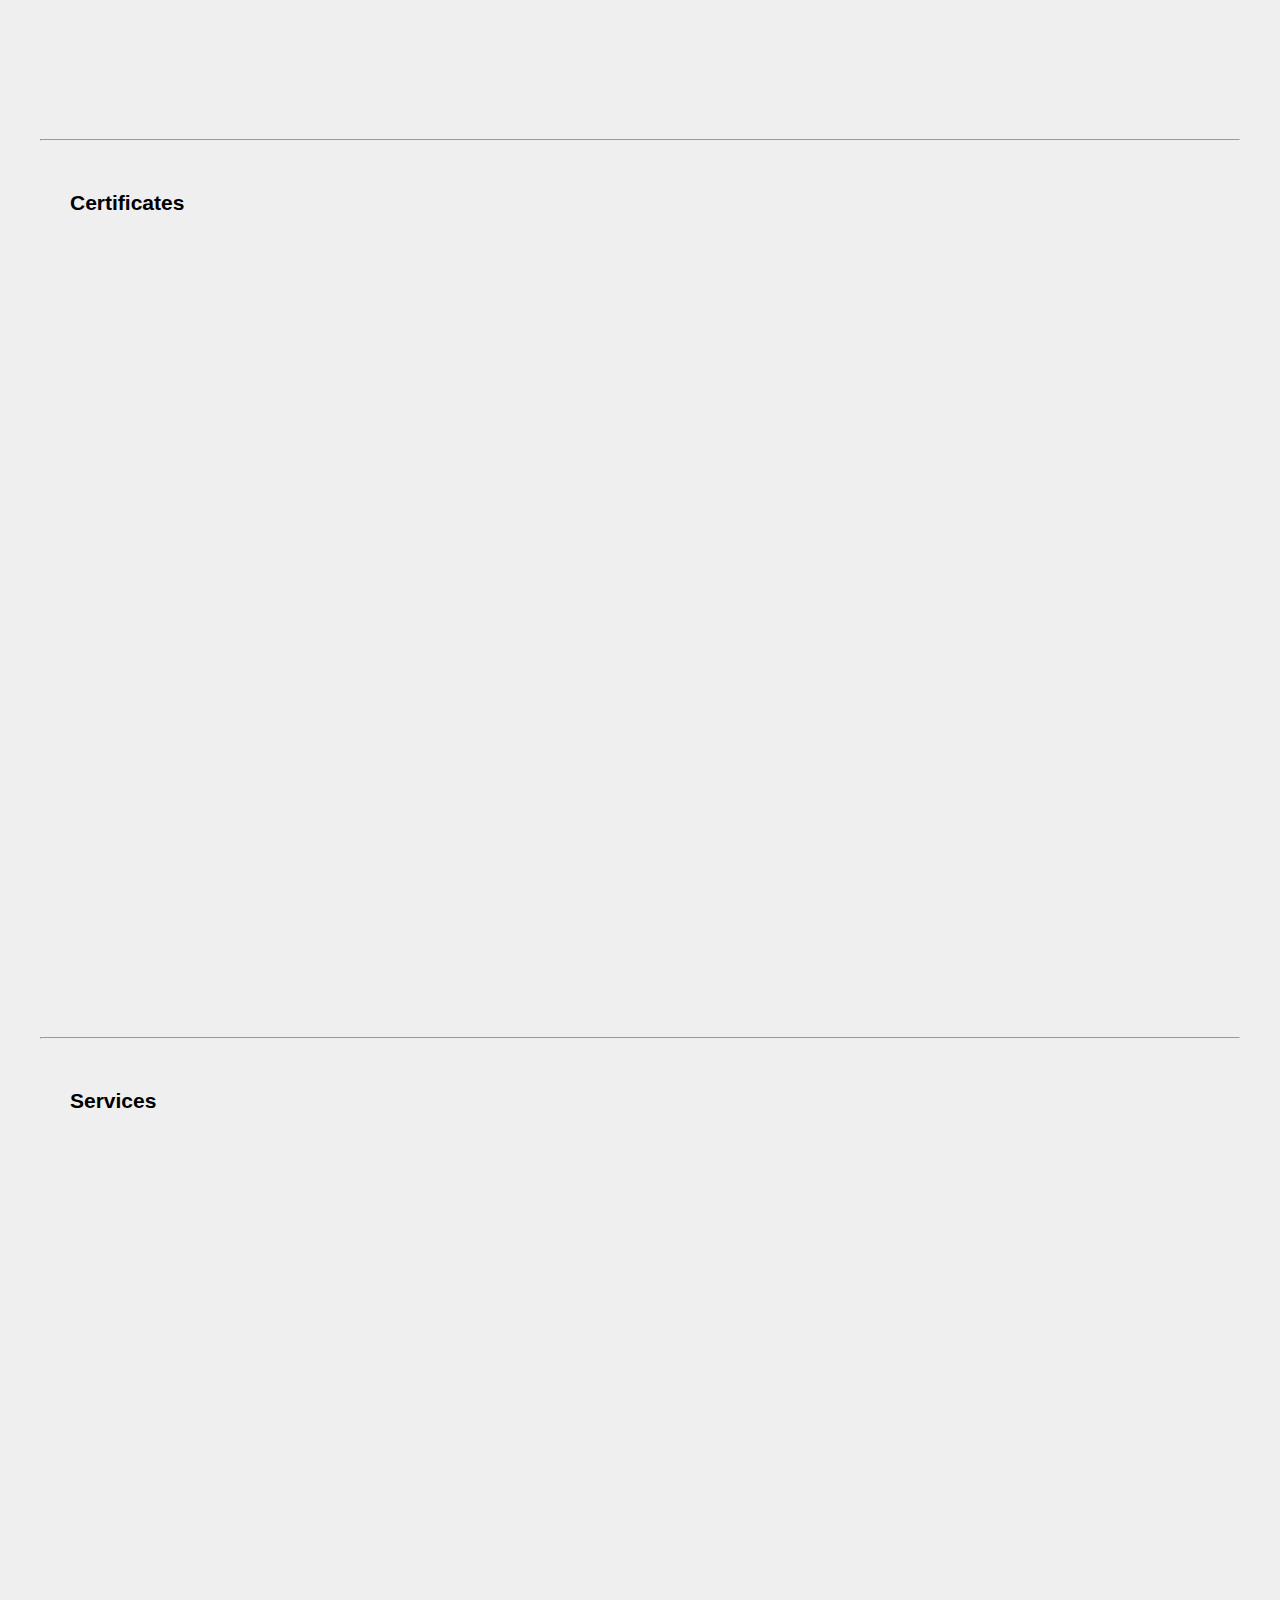
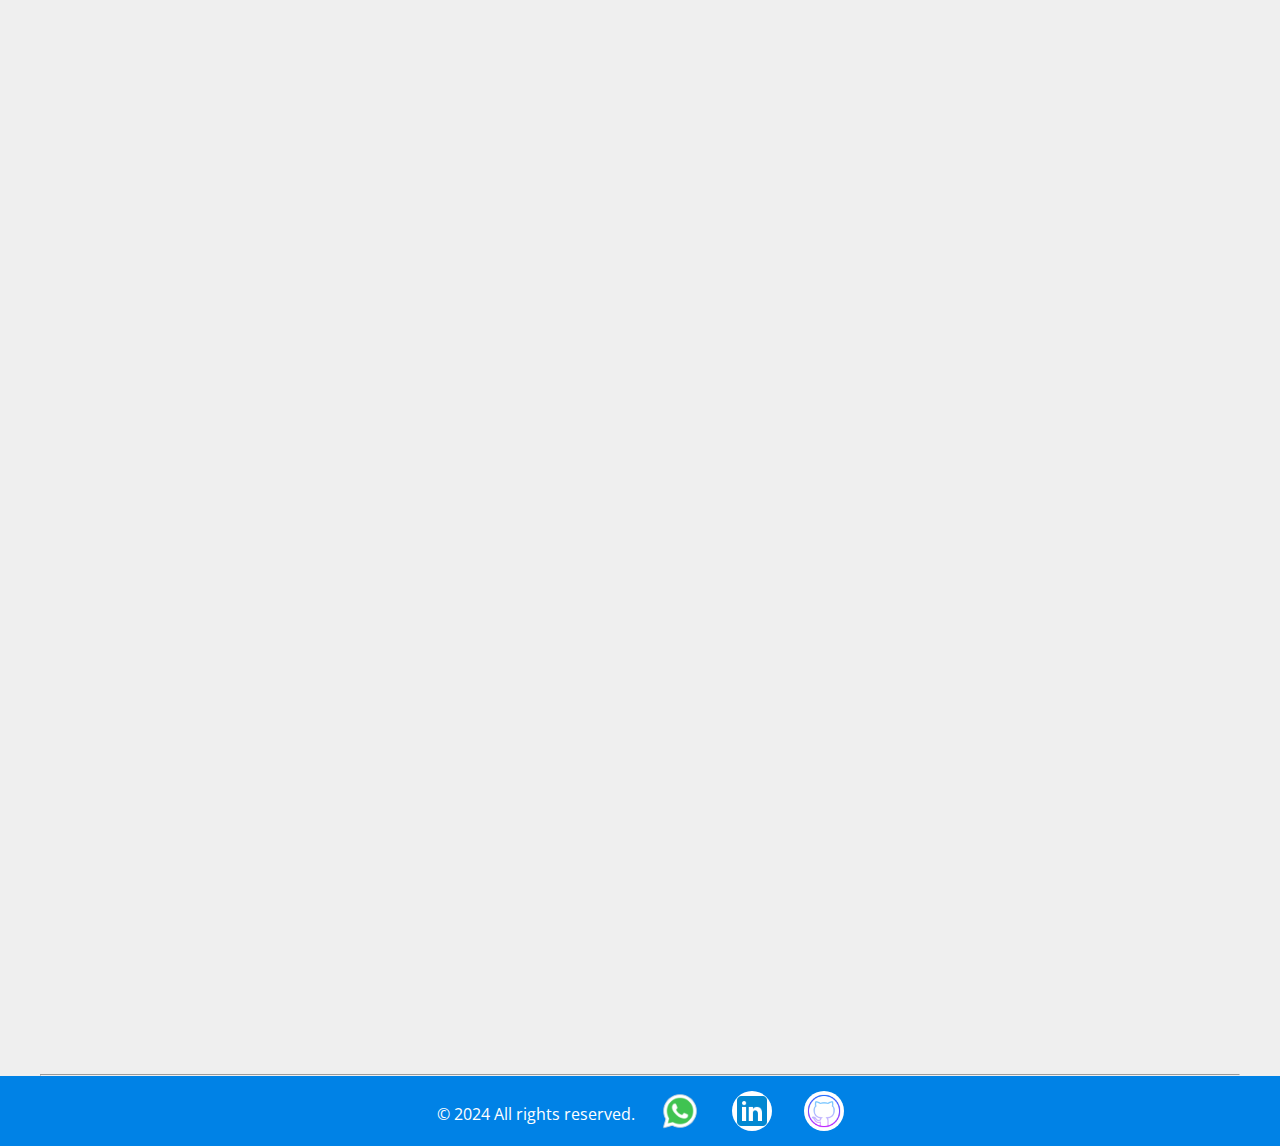
==== commit e70de7bc: "Update index.html" ====
--- a/index.html
+++ b/index.html
@@ -1,5 +1,4 @@
 
-<!DOCTYPE html>
 <!-- Created By CodingNepal - www.codingnepalweb.com -->
 <html lang="en" dir="ltr">
 
